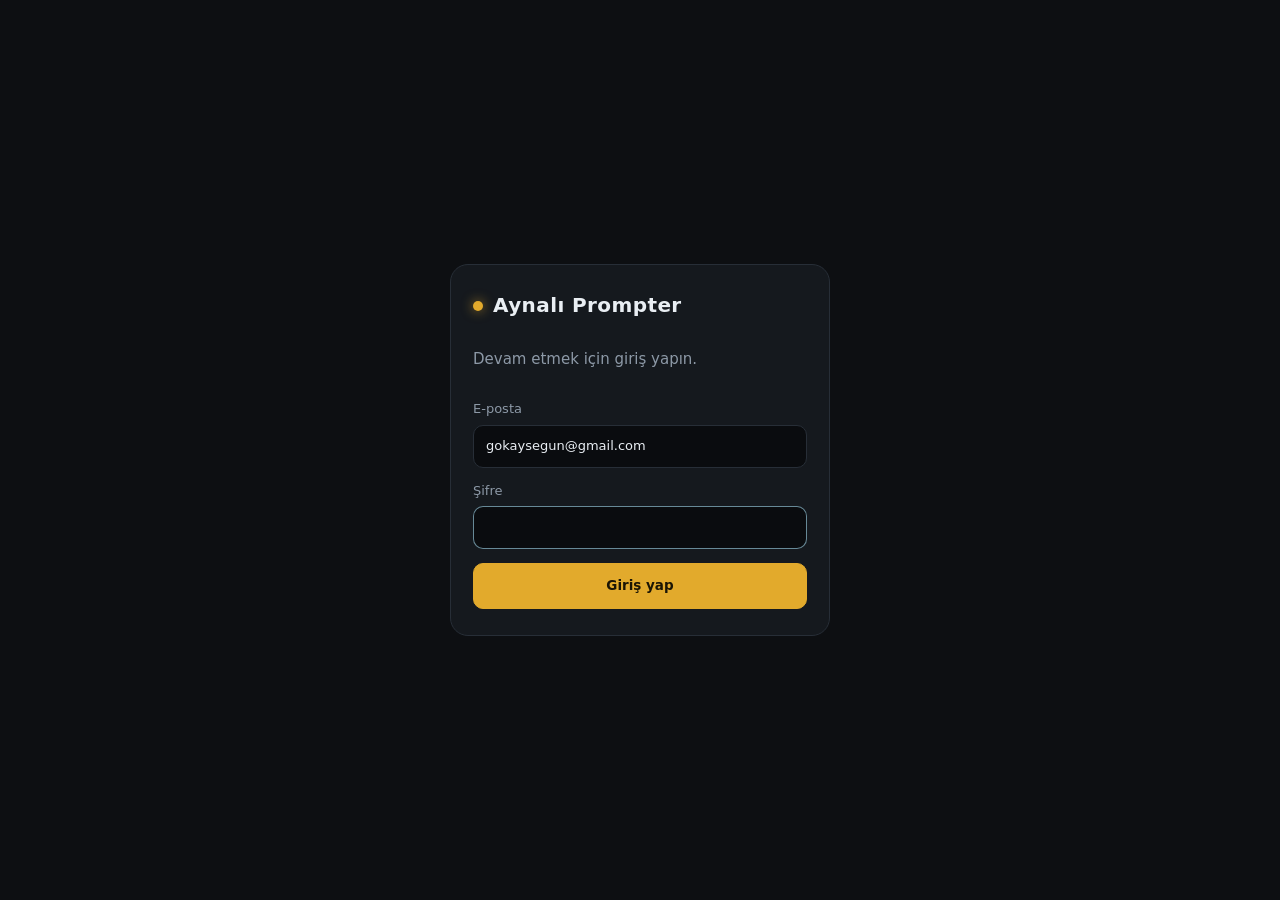
==== kontrol.html @ 16c3e7d8 "Aynalı Prompter 2.0: bulut kütüphane, sesle takip, kumanda, PWA Co-Authored-By: Claude Opus 5.5 <nor" ====
<!doctype html>
<html lang="tr">
<head>
<meta charset="utf-8">
<meta name="viewport" content="width=device-width,initial-scale=1,viewport-fit=cover">
<meta name="theme-color" content="#0d0f12">
<meta name="color-scheme" content="dark">
<meta name="mobile-web-app-capable" content="yes">
<meta name="apple-mobile-web-app-capable" content="yes">
<title>Prompter Kumanda</title>
<link rel="manifest" href="manifest.webmanifest">
<link rel="icon" href="icons/icon-192.png">
<link rel="apple-touch-icon" href="icons/icon-180.png">
<link rel="stylesheet" href="css/fonts.css">
<link rel="stylesheet" href="css/app.css">
<script src="vendor/supabase.js"></script>
</head>
<body>
<div id="login" class="login" hidden></div>
<div id="boot" class="boot"><span class="dot"></span></div>

<div id="app" hidden>
  <header class="top">
    <div class="brand"><span class="dot"></span><span>Kumanda</span></div>
    <div class="top-r">
      <span class="badge" id="linkBadge"><i></i><span>—</span></span>
      <a class="btn ghost sm" href="index.html">Prompter</a>
    </div>
  </header>
  <div class="k-tabs"><button class="btn on" data-tab="remote" type="button">Kumanda</button><button class="btn" data-tab="text" type="button">Metin</button></div>

  <div class="k-wrap" id="kwrap" data-tab="remote">
    <section class="card k-remote">
      <div class="k-target"><select id="target"></select></div>
      <div id="noTarget" class="k-empty" hidden>Açık bir prompter ekranı yok.<br>Prompter cihazında uygulamayı açın ve aynı hesapla giriş yapın.</div>

      <div id="setupPanel" hidden>
        <div class="k-status"><span>Prompter hazırlık ekranında</span><b id="spTitle"></b></div>
        <div class="k-scripts">
          <select id="scriptSel"></select>
          <div class="actions"><button class="btn primary" id="startBtn" type="button">▶ Başlat</button><button class="btn" id="resumeBtn" type="button" hidden>Kaldığı yerden</button></div>
        </div>
      </div>

      <div id="livePanel" hidden>
        <div class="k-status"><span id="kTitle"></span><span id="kTime"></span></div>
        <div class="k-prog"><i id="kProg"></i></div>
        <div class="k-big">
          <button type="button" data-a="linePrev" title="Satır geri">▲</button>
          <button type="button" data-a="toggle" class="main" id="kPlay">▶</button>
          <button type="button" data-a="lineNext" title="Satır ileri">▼</button>
        </div>
        <div class="k-row">
          <button type="button" data-hold="boostBack">«<small>basılı geri</small></button>
          <button type="button" data-a="sectionPrev">⇞<small>önceki bölüm</small></button>
          <button type="button" data-a="sectionNext">⇟<small>sonraki bölüm</small></button>
          <button type="button" data-hold="boostFwd">»<small>basılı ileri</small></button>
        </div>
        <div class="k-speed">
          <button type="button" data-a="slower">−</button>
          <div class="v"><b id="kSps"></b><small id="kWpm"></small></div>
          <button type="button" data-a="faster">+</button>
        </div>
        <input type="range" id="kSpsR" min="2" max="9" step="0.05">
        <div class="seg" id="kMode">
          <button type="button" data-v="fixed">Sabit</button><button type="button" data-v="gate">Ses kapısı</button><button type="button" data-v="follow">Sesle takip</button>
        </div>
        <div class="k-sections" id="kSections"></div>
        <div class="k-row" style="grid-template-columns:1fr 1fr">
          <button type="button" data-a="restart">⏮<small>başa dön</small></button>
          <button type="button" data-a="exit">✕<small>prompter'dan çık</small></button>
        </div>
      </div>
    </section>

    <section class="card k-text">
      <div class="k-text-h">
        <b id="docTitle">Metin</b>
        <div class="actions">
          <label class="tog small inline"><input type="checkbox" id="follow" checked><span>Okunan yeri takip et</span></label>
          <button class="btn sm" id="editBtn" type="button">Düzenle</button>
          <button class="btn sm primary" id="applyBtn" type="button" hidden>Uygula</button>
          <button class="btn sm ghost" id="cancelBtn" type="button" hidden>Vazgeç</button>
        </div>
      </div>
      <div class="k-doc" id="doc"><div class="k-empty">Metin bekleniyor…</div></div>
      <textarea class="k-edit" id="editTa" spellcheck="false" hidden></textarea>
      <p class="hint" style="margin:0">Bir kelimeye dokunarak prompter'ı oraya götürebilirsiniz. Düzenlemeler akış sırasında konum korunarak prompter'a anında yansır ve kaydedilir.</p>
    </section>
  </div>
</div>
<script type="module" src="js/kontrol.js"></script>
</body>
</html>
---- css/fonts.css ----
@font-face{font-family:'P Inter';font-style:normal;font-weight:100 900;font-display:swap;src:url(../fonts/inter-latin-ext-wght-normal.woff2) format('woff2');unicode-range:U+0100-02BA,U+02BD-02C5,U+02C7-02CC,U+02CE-02D7,U+02DD-02FF,U+0304,U+0308,U+0329,U+1D00-1DBF,U+1E00-1E9F,U+1EF2-1EFF,U+2020,U+20A0-20AB,U+20AD-20C0,U+2113,U+2C60-2C7F,U+A720-A7FF}
@font-face{font-family:'P Inter';font-style:normal;font-weight:100 900;font-display:swap;src:url(../fonts/inter-latin-wght-normal.woff2) format('woff2');unicode-range:U+0000-00FF,U+0131,U+0152-0153,U+02BB-02BC,U+02C6,U+02DA,U+02DC,U+0304,U+0308,U+0329,U+2000-206F,U+20AC,U+2122,U+2191,U+2193,U+2212,U+2215,U+FEFF,U+FFFD}
@font-face{font-family:'P Inter';font-style:italic;font-weight:100 900;font-display:swap;src:url(../fonts/inter-latin-ext-wght-italic.woff2) format('woff2');unicode-range:U+0100-02BA,U+02BD-02C5,U+02C7-02CC,U+02CE-02D7,U+02DD-02FF,U+0304,U+0308,U+0329,U+1D00-1DBF,U+1E00-1E9F,U+1EF2-1EFF,U+2020,U+20A0-20AB,U+20AD-20C0,U+2113,U+2C60-2C7F,U+A720-A7FF}
@font-face{font-family:'P Inter';font-style:italic;font-weight:100 900;font-display:swap;src:url(../fonts/inter-latin-wght-italic.woff2) format('woff2');unicode-range:U+0000-00FF,U+0131,U+0152-0153,U+02BB-02BC,U+02C6,U+02DA,U+02DC,U+0304,U+0308,U+0329,U+2000-206F,U+20AC,U+2122,U+2191,U+2193,U+2212,U+2215,U+FEFF,U+FFFD}
@font-face{font-family:'P Roboto';font-style:normal;font-weight:100 900;font-display:swap;src:url(../fonts/roboto-latin-ext-wght-normal.woff2) format('woff2');unicode-range:U+0100-02BA,U+02BD-02C5,U+02C7-02CC,U+02CE-02D7,U+02DD-02FF,U+0304,U+0308,U+0329,U+1D00-1DBF,U+1E00-1E9F,U+1EF2-1EFF,U+2020,U+20A0-20AB,U+20AD-20C0,U+2113,U+2C60-2C7F,U+A720-A7FF}
@font-face{font-family:'P Roboto';font-style:normal;font-weight:100 900;font-display:swap;src:url(../fonts/roboto-latin-wght-normal.woff2) format('woff2');unicode-range:U+0000-00FF,U+0131,U+0152-0153,U+02BB-02BC,U+02C6,U+02DA,U+02DC,U+0304,U+0308,U+0329,U+2000-206F,U+20AC,U+2122,U+2191,U+2193,U+2212,U+2215,U+FEFF,U+FFFD}
@font-face{font-family:'P Roboto';font-style:italic;font-weight:100 900;font-display:swap;src:url(../fonts/roboto-latin-ext-wght-italic.woff2) format('woff2');unicode-range:U+0100-02BA,U+02BD-02C5,U+02C7-02CC,U+02CE-02D7,U+02DD-02FF,U+0304,U+0308,U+0329,U+1D00-1DBF,U+1E00-1E9F,U+1EF2-1EFF,U+2020,U+20A0-20AB,U+20AD-20C0,U+2113,U+2C60-2C7F,U+A720-A7FF}
@font-face{font-family:'P Roboto';font-style:italic;font-weight:100 900;font-display:swap;src:url(../fonts/roboto-latin-wght-italic.woff2) format('woff2');unicode-range:U+0000-00FF,U+0131,U+0152-0153,U+02BB-02BC,U+02C6,U+02DA,U+02DC,U+0304,U+0308,U+0329,U+2000-206F,U+20AC,U+2122,U+2191,U+2193,U+2212,U+2215,U+FEFF,U+FFFD}
@font-face{font-family:'P Montserrat';font-style:normal;font-weight:100 900;font-display:swap;src:url(../fonts/montserrat-latin-ext-wght-normal.woff2) format('woff2');unicode-range:U+0100-02BA,U+02BD-02C5,U+02C7-02CC,U+02CE-02D7,U+02DD-02FF,U+0304,U+0308,U+0329,U+1D00-1DBF,U+1E00-1E9F,U+1EF2-1EFF,U+2020,U+20A0-20AB,U+20AD-20C0,U+2113,U+2C60-2C7F,U+A720-A7FF}
@font-face{font-family:'P Montserrat';font-style:normal;font-weight:100 900;font-display:swap;src:url(../fonts/montserrat-latin-wght-normal.woff2) format('woff2');unicode-range:U+0000-00FF,U+0131,U+0152-0153,U+02BB-02BC,U+02C6,U+02DA,U+02DC,U+0304,U+0308,U+0329,U+2000-206F,U+20AC,U+2122,U+2191,U+2193,U+2212,U+2215,U+FEFF,U+FFFD}
@font-face{font-family:'P Montserrat';font-style:italic;font-weight:100 900;font-display:swap;src:url(../fonts/montserrat-latin-ext-wght-italic.woff2) format('woff2');unicode-range:U+0100-02BA,U+02BD-02C5,U+02C7-02CC,U+02CE-02D7,U+02DD-02FF,U+0304,U+0308,U+0329,U+1D00-1DBF,U+1E00-1E9F,U+1EF2-1EFF,U+2020,U+20A0-20AB,U+20AD-20C0,U+2113,U+2C60-2C7F,U+A720-A7FF}
@font-face{font-family:'P Montserrat';font-style:italic;font-weight:100 900;font-display:swap;src:url(../fonts/montserrat-latin-wght-italic.woff2) format('woff2');unicode-range:U+0000-00FF,U+0131,U+0152-0153,U+02BB-02BC,U+02C6,U+02DA,U+02DC,U+0304,U+0308,U+0329,U+2000-206F,U+20AC,U+2122,U+2191,U+2193,U+2212,U+2215,U+FEFF,U+FFFD}
@font-face{font-family:'P Raleway';font-style:normal;font-weight:100 900;font-display:swap;src:url(../fonts/raleway-latin-ext-wght-normal.woff2) format('woff2');unicode-range:U+0100-02BA,U+02BD-02C5,U+02C7-02CC,U+02CE-02D7,U+02DD-02FF,U+0304,U+0308,U+0329,U+1D00-1DBF,U+1E00-1E9F,U+1EF2-1EFF,U+2020,U+20A0-20AB,U+20AD-20C0,U+2113,U+2C60-2C7F,U+A720-A7FF}
@font-face{font-family:'P Raleway';font-style:normal;font-weight:100 900;font-display:swap;src:url(../fonts/raleway-latin-wght-normal.woff2) format('woff2');unicode-range:U+0000-00FF,U+0131,U+0152-0153,U+02BB-02BC,U+02C6,U+02DA,U+02DC,U+0304,U+0308,U+0329,U+2000-206F,U+20AC,U+2122,U+2191,U+2193,U+2212,U+2215,U+FEFF,U+FFFD}
@font-face{font-family:'P Raleway';font-style:italic;font-weight:100 900;font-display:swap;src:url(../fonts/raleway-latin-ext-wght-italic.woff2) format('woff2');unicode-range:U+0100-02BA,U+02BD-02C5,U+02C7-02CC,U+02CE-02D7,U+02DD-02FF,U+0304,U+0308,U+0329,U+1D00-1DBF,U+1E00-1E9F,U+1EF2-1EFF,U+2020,U+20A0-20AB,U+20AD-20C0,U+2113,U+2C60-2C7F,U+A720-A7FF}
@font-face{font-family:'P Raleway';font-style:italic;font-weight:100 900;font-display:swap;src:url(../fonts/raleway-latin-wght-italic.woff2) format('woff2');unicode-range:U+0000-00FF,U+0131,U+0152-0153,U+02BB-02BC,U+02C6,U+02DA,U+02DC,U+0304,U+0308,U+0329,U+2000-206F,U+20AC,U+2122,U+2191,U+2193,U+2212,U+2215,U+FEFF,U+FFFD}
@font-face{font-family:'P Work Sans';font-style:normal;font-weight:100 900;font-display:swap;src:url(../fonts/work-sans-latin-ext-wght-normal.woff2) format('woff2');unicode-range:U+0100-02BA,U+02BD-02C5,U+02C7-02CC,U+02CE-02D7,U+02DD-02FF,U+0304,U+0308,U+0329,U+1D00-1DBF,U+1E00-1E9F,U+1EF2-1EFF,U+2020,U+20A0-20AB,U+20AD-20C0,U+2113,U+2C60-2C7F,U+A720-A7FF}
@font-face{font-family:'P Work Sans';font-style:normal;font-weight:100 900;font-display:swap;src:url(../fonts/work-sans-latin-wght-normal.woff2) format('woff2');unicode-range:U+0000-00FF,U+0131,U+0152-0153,U+02BB-02BC,U+02C6,U+02DA,U+02DC,U+0304,U+0308,U+0329,U+2000-206F,U+20AC,U+2122,U+2191,U+2193,U+2212,U+2215,U+FEFF,U+FFFD}
@font-face{font-family:'P Work Sans';font-style:italic;font-weight:100 900;font-display:swap;src:url(../fonts/work-sans-latin-ext-wght-italic.woff2) format('woff2');unicode-range:U+0100-02BA,U+02BD-02C5,U+02C7-02CC,U+02CE-02D7,U+02DD-02FF,U+0304,U+0308,U+0329,U+1D00-1DBF,U+1E00-1E9F,U+1EF2-1EFF,U+2020,U+20A0-20AB,U+20AD-20C0,U+2113,U+2C60-2C7F,U+A720-A7FF}
@font-face{font-family:'P Work Sans';font-style:italic;font-weight:100 900;font-display:swap;src:url(../fonts/work-sans-latin-wght-italic.woff2) format('woff2');unicode-range:U+0000-00FF,U+0131,U+0152-0153,U+02BB-02BC,U+02C6,U+02DA,U+02DC,U+0304,U+0308,U+0329,U+2000-206F,U+20AC,U+2122,U+2191,U+2193,U+2212,U+2215,U+FEFF,U+FFFD}
@font-face{font-family:'P Exo 2';font-style:normal;font-weight:100 900;font-display:swap;src:url(../fonts/exo-2-latin-ext-wght-normal.woff2) format('woff2');unicode-range:U+0100-02BA,U+02BD-02C5,U+02C7-02CC,U+02CE-02D7,U+02DD-02FF,U+0304,U+0308,U+0329,U+1D00-1DBF,U+1E00-1E9F,U+1EF2-1EFF,U+2020,U+20A0-20AB,U+20AD-20C0,U+2113,U+2C60-2C7F,U+A720-A7FF}
@font-face{font-family:'P Exo 2';font-style:normal;font-weight:100 900;font-display:swap;src:url(../fonts/exo-2-latin-wght-normal.woff2) format('woff2');unicode-range:U+0000-00FF,U+0131,U+0152-0153,U+02BB-02BC,U+02C6,U+02DA,U+02DC,U+0304,U+0308,U+0329,U+2000-206F,U+20AC,U+2122,U+2191,U+2193,U+2212,U+2215,U+FEFF,U+FFFD}
@font-face{font-family:'P Exo 2';font-style:italic;font-weight:100 900;font-display:swap;src:url(../fonts/exo-2-latin-ext-wght-italic.woff2) format('woff2');unicode-range:U+0100-02BA,U+02BD-02C5,U+02C7-02CC,U+02CE-02D7,U+02DD-02FF,U+0304,U+0308,U+0329,U+1D00-1DBF,U+1E00-1E9F,U+1EF2-1EFF,U+2020,U+20A0-20AB,U+20AD-20C0,U+2113,U+2C60-2C7F,U+A720-A7FF}
@font-face{font-family:'P Exo 2';font-style:italic;font-weight:100 900;font-display:swap;src:url(../fonts/exo-2-latin-wght-italic.woff2) format('woff2');unicode-range:U+0000-00FF,U+0131,U+0152-0153,U+02BB-02BC,U+02C6,U+02DA,U+02DC,U+0304,U+0308,U+0329,U+2000-206F,U+20AC,U+2122,U+2191,U+2193,U+2212,U+2215,U+FEFF,U+FFFD}
@font-face{font-family:'P Noto Serif';font-style:normal;font-weight:100 900;font-display:swap;src:url(../fonts/noto-serif-latin-ext-wght-normal.woff2) format('woff2');unicode-range:U+0100-02BA,U+02BD-02C5,U+02C7-02CC,U+02CE-02D7,U+02DD-02FF,U+0304,U+0308,U+0329,U+1D00-1DBF,U+1E00-1E9F,U+1EF2-1EFF,U+2020,U+20A0-20AB,U+20AD-20C0,U+2113,U+2C60-2C7F,U+A720-A7FF}
@font-face{font-family:'P Noto Serif';font-style:normal;font-weight:100 900;font-display:swap;src:url(../fonts/noto-serif-latin-wght-normal.woff2) format('woff2');unicode-range:U+0000-00FF,U+0131,U+0152-0153,U+02BB-02BC,U+02C6,U+02DA,U+02DC,U+0304,U+0308,U+0329,U+2000-206F,U+20AC,U+2122,U+2191,U+2193,U+2212,U+2215,U+FEFF,U+FFFD}
@font-face{font-family:'P Noto Serif';font-style:italic;font-weight:100 900;font-display:swap;src:url(../fonts/noto-serif-latin-ext-wght-italic.woff2) format('woff2');unicode-range:U+0100-02BA,U+02BD-02C5,U+02C7-02CC,U+02CE-02D7,U+02DD-02FF,U+0304,U+0308,U+0329,U+1D00-1DBF,U+1E00-1E9F,U+1EF2-1EFF,U+2020,U+20A0-20AB,U+20AD-20C0,U+2113,U+2C60-2C7F,U+A720-A7FF}
@font-face{font-family:'P Noto Serif';font-style:italic;font-weight:100 900;font-display:swap;src:url(../fonts/noto-serif-latin-wght-italic.woff2) format('woff2');unicode-range:U+0000-00FF,U+0131,U+0152-0153,U+02BB-02BC,U+02C6,U+02DA,U+02DC,U+0304,U+0308,U+0329,U+2000-206F,U+20AC,U+2122,U+2191,U+2193,U+2212,U+2215,U+FEFF,U+FFFD}
@font-face{font-family:'P Josefin Sans';font-style:normal;font-weight:100 700;font-display:swap;src:url(../fonts/josefin-sans-latin-ext-wght-normal.woff2) format('woff2');unicode-range:U+0100-02BA,U+02BD-02C5,U+02C7-02CC,U+02CE-02D7,U+02DD-02FF,U+0304,U+0308,U+0329,U+1D00-1DBF,U+1E00-1E9F,U+1EF2-1EFF,U+2020,U+20A0-20AB,U+20AD-20C0,U+2113,U+2C60-2C7F,U+A720-A7FF}
@font-face{font-family:'P Josefin Sans';font-style:normal;font-weight:100 700;font-display:swap;src:url(../fonts/josefin-sans-latin-wght-normal.woff2) format('woff2');unicode-range:U+0000-00FF,U+0131,U+0152-0153,U+02BB-02BC,U+02C6,U+02DA,U+02DC,U+0304,U+0308,U+0329,U+2000-206F,U+20AC,U+2122,U+2191,U+2193,U+2212,U+2215,U+FEFF,U+FFFD}
@font-face{font-family:'P Josefin Sans';font-style:italic;font-weight:100 700;font-display:swap;src:url(../fonts/josefin-sans-latin-ext-wght-italic.woff2) format('woff2');unicode-range:U+0100-02BA,U+02BD-02C5,U+02C7-02CC,U+02CE-02D7,U+02DD-02FF,U+0304,U+0308,U+0329,U+1D00-1DBF,U+1E00-1E9F,U+1EF2-1EFF,U+2020,U+20A0-20AB,U+20AD-20C0,U+2113,U+2C60-2C7F,U+A720-A7FF}
@font-face{font-family:'P Josefin Sans';font-style:italic;font-weight:100 700;font-display:swap;src:url(../fonts/josefin-sans-latin-wght-italic.woff2) format('woff2');unicode-range:U+0000-00FF,U+0131,U+0152-0153,U+02BB-02BC,U+02C6,U+02DA,U+02DC,U+0304,U+0308,U+0329,U+2000-206F,U+20AC,U+2122,U+2191,U+2193,U+2212,U+2215,U+FEFF,U+FFFD}
---- css/app.css ----
:root{
  --bg:#0d0f12;--panel:#15191e;--panel2:#1c2128;--line:#272e37;--text:#e9eef3;--muted:#8d99a7;
  --accent:#e2aa2c;--accent-ink:#1b1505;--ice:#a6dcf2;--ok:#7bd88f;--err:#ff7a6b;--radius:14px;
}
*{box-sizing:border-box}
[hidden]{display:none!important}
html,body{margin:0;background:var(--bg);color:var(--text);font:15px/1.45 system-ui,-apple-system,"Segoe UI",Roboto,sans-serif;-webkit-font-smoothing:antialiased;-webkit-tap-highlight-color:transparent}
body.stage-on{overflow:hidden}
button,input,select,textarea{font:inherit;color:inherit}
.muted{color:var(--muted)}
.small{font-size:12px}
code{font:13px ui-monospace,Menlo,Consolas,monospace;background:#0a0c0f;border:1px solid var(--line);border-radius:6px;padding:1px 6px;color:var(--ice)}

.boot{position:fixed;inset:0;display:grid;place-items:center}
.boot .dot,.brand .dot{width:10px;height:10px;border-radius:50%;background:var(--accent);box-shadow:0 0 12px rgba(226,170,44,.7)}
.boot .dot{width:14px;height:14px;animation:pulse 1.2s ease-in-out infinite}

/* ---------- giriş ---------- */
.login{min-height:100vh;display:grid;place-items:center;padding:16px}
.login-box{width:min(380px,100%);background:var(--panel);border:1px solid var(--line);border-radius:18px;padding:26px 22px;display:flex;flex-direction:column;gap:14px}
.brand{font-weight:700;letter-spacing:.02em;display:flex;align-items:center;gap:10px;font-size:16px;white-space:nowrap}
.brand.big{font-size:20px}
.lf{display:flex;flex-direction:column;gap:6px;font-size:13px;color:var(--muted)}
.lf input,.txt{background:#0a0c0f;border:1px solid var(--line);border-radius:10px;padding:11px 12px;color:var(--text);outline:none;width:100%}
.lf input:focus,.txt:focus{border-color:rgba(166,220,242,.6)}
.err{color:var(--err);margin:0;font-size:13.5px}
.btn.wide{width:100%;padding:12px}

/* ---------- üst çubuk ---------- */
.top{display:flex;align-items:center;justify-content:space-between;gap:12px;padding:10px 20px;border-bottom:1px solid var(--line);position:sticky;top:0;background:rgba(13,15,18,.92);backdrop-filter:blur(8px);-webkit-backdrop-filter:blur(8px);z-index:5}
.top-r{display:flex;align-items:center;gap:10px;flex-wrap:wrap;justify-content:flex-end}
.badge{font-size:12px;color:var(--muted);display:inline-flex;align-items:center;gap:7px;white-space:nowrap;max-width:220px;overflow:hidden;text-overflow:ellipsis}
.badge i{width:8px;height:8px;border-radius:50%;background:#3a434e;flex:none}
.badge.on{color:var(--ice)} .badge.on i{background:var(--ice);box-shadow:0 0 8px var(--ice)}
.badge.busy i{background:var(--accent)} .badge.err{color:var(--err)} .badge.err i{background:var(--err)}
@media (max-width:760px){ .top{padding:10px 12px} .bname{display:none} .badge#padBadge{display:none} }

.wrap{max-width:1180px;margin:0 auto;padding:18px 16px 140px;display:flex;flex-direction:column;gap:16px}
.card{background:var(--panel);border:1px solid var(--line);border-radius:var(--radius);padding:18px;min-width:0}
.card-h{display:flex;align-items:center;justify-content:space-between;gap:10px;margin-bottom:12px;flex-wrap:wrap}
.card h2{margin:0;font-size:12px;letter-spacing:.14em;text-transform:uppercase;color:var(--muted);font-weight:650}
.card h2 b{color:var(--accent);font-weight:700;margin-right:6px}
.hint{font-size:12.5px;color:var(--muted);margin:10px 0 0;line-height:1.5}
.actions{display:flex;gap:8px;flex-wrap:wrap;align-items:center}
.btn{display:inline-flex;align-items:center;justify-content:center;gap:7px;border-radius:10px;border:1px solid var(--line);background:var(--panel2);padding:8px 14px;cursor:pointer;font-size:13.5px;text-decoration:none;color:var(--text);white-space:nowrap}
.btn:hover{border-color:#3a4450}
.btn:disabled{opacity:.5;cursor:default}
.btn.sm{padding:6px 11px;font-size:13px;border-radius:9px}
.btn.ghost{background:transparent}
.btn.danger:hover{color:var(--err);border-color:rgba(255,122,107,.5)}
.btn.primary{background:var(--accent);border-color:var(--accent);color:var(--accent-ink);font-weight:750}
.btn.primary:hover{filter:brightness(1.07)}
.btn input[type=file]{display:none}
.linkbtn{background:none;border:0;color:var(--muted);font-size:12.5px;cursor:pointer;padding:4px 0;text-decoration:underline;text-underline-offset:3px}
.linkbtn:hover{color:var(--text)}
.hint .linkbtn{padding:0}

/* ---------- metin ---------- */
.title-row{display:grid;grid-template-columns:1fr 240px;gap:10px;margin-bottom:10px}
.title-in,.folder-in{background:#0a0c0f;border:1px solid var(--line);border-radius:10px;padding:10px 12px;outline:none;min-width:0}
.title-in{font-size:18px;font-weight:600}
.title-in:focus,.folder-in:focus{border-color:rgba(166,220,242,.6)}
@media (max-width:640px){ .title-row{grid-template-columns:1fr} }
.toolbar{display:flex;justify-content:space-between;gap:10px;flex-wrap:wrap;margin-bottom:10px}
.tgroup{display:flex;gap:6px;flex-wrap:wrap}
.marks .btn b{color:var(--accent)}
textarea{display:block;width:100%;min-height:40vh;resize:vertical;background:#0a0c0f;border:1px solid var(--line);border-radius:10px;color:var(--text);font:17px/1.6 system-ui,-apple-system,"Segoe UI",Roboto,sans-serif;padding:16px;outline:none}
textarea:focus{border-color:rgba(166,220,242,.6)}
.meta{display:flex;justify-content:space-between;gap:10px;flex-wrap:wrap;font-size:12.5px;color:var(--muted);margin-top:8px}
#saveState.on{color:var(--ice)} #saveState.err{color:var(--err)} #saveState.busy{color:var(--accent)}
.target-row{display:flex;align-items:center;gap:10px;flex-wrap:wrap;margin-top:14px;padding-top:14px;border-top:1px solid var(--line);font-size:13.5px}
.target-row label{color:var(--muted)}
.target-row input{width:86px;background:#0a0c0f;border:1px solid var(--line);border-radius:9px;padding:7px 10px;text-align:center;font-variant-numeric:tabular-nums;outline:none}
.target-row .muted{font-size:12.5px}

.grid{display:grid;gap:16px;grid-template-columns:repeat(auto-fit,minmax(320px,1fr));align-items:start}
.field{margin-top:16px}
.field.first{margin-top:4px}
.field.off{opacity:.35;pointer-events:none}
.fh{display:flex;justify-content:space-between;align-items:baseline;gap:8px;margin-bottom:7px}
.fh label,.fh span{font-size:13px;color:var(--muted)}
output{font-variant-numeric:tabular-nums;color:var(--ice);font-size:13px;white-space:nowrap}
input[type=range]{width:100%;accent-color:var(--accent);margin:0;height:22px;cursor:pointer}
.seg{display:flex;flex-wrap:wrap;gap:6px}
.seg button{flex:1 1 auto;background:var(--panel2);border:1px solid var(--line);padding:8px 10px;border-radius:9px;cursor:pointer;font-size:13px;display:inline-flex;align-items:center;justify-content:center;gap:7px;min-height:38px}
.seg button:hover{border-color:#3a4450}
.seg button.on{background:var(--accent);color:var(--accent-ink);border-color:var(--accent);font-weight:650}
.seg button svg{flex:none}
.seg.profiles button{flex-direction:column;gap:4px;padding:10px 6px;font-size:12.5px}
.fontgrid{display:grid;grid-template-columns:1fr 1fr;gap:6px}
.weights{display:grid;grid-template-columns:repeat(3,1fr)}
.fontgrid button{justify-content:flex-start;text-align:left;flex-direction:column;align-items:flex-start;gap:0;padding:9px 12px}
.fontgrid button b{font-size:18px;font-weight:500;line-height:1.25}
.fontgrid button small{font-size:12px;opacity:.7}
.colors button i{width:12px;height:12px;border-radius:50%;border:1px solid rgba(255,255,255,.25);flex:none}
.colorpick{position:relative;width:40px;min-height:38px;border-radius:9px;border:1px solid var(--line);background:conic-gradient(#f2c14e,#ff8a65,#e86fd2,#7fd6ff,#7bd88f,#f2c14e);cursor:pointer;flex:none;overflow:hidden}
.colorpick.on{outline:2px solid var(--accent);outline-offset:1px}
.colorpick input{position:absolute;inset:0;opacity:0;cursor:pointer;width:100%;height:100%;border:0;padding:0}
.tog{display:flex;align-items:center;gap:12px;cursor:pointer;font-size:14px;margin-top:14px;user-select:none}
.tog.small{font-size:13px;color:var(--muted);margin-top:10px}
.tog.inline{margin:0}
.tog input{appearance:none;-webkit-appearance:none;width:40px;height:23px;border-radius:12px;background:#2b323c;position:relative;cursor:pointer;margin:0;flex:none;transition:background .15s}
.tog input::after{content:'';position:absolute;top:3px;left:3px;width:17px;height:17px;border-radius:50%;background:#cfd6de;transition:transform .15s,background .15s}
.tog input:checked{background:var(--accent)}
.tog input:checked::after{transform:translateX(17px);background:var(--accent-ink)}
.tog small{display:block;color:var(--muted);font-size:12px}
.subhead{font-size:11px;letter-spacing:.14em;text-transform:uppercase;color:var(--muted);margin:22px 0 10px;padding-top:14px;border-top:1px solid var(--line)}
.voice-box{margin-top:14px;padding:12px;border:1px solid var(--line);border-radius:12px;background:#11151a}
.meter{position:relative;height:10px;border-radius:6px;background:#232a33;overflow:hidden}
.meter-fill{position:absolute;left:0;top:0;bottom:0;width:0;background:#5d6a78;transition:width .06s linear}
.meter-fill.hot{background:var(--ok)}
.meter-th{position:absolute;top:-2px;bottom:-2px;width:2px;background:var(--accent)}

/* önizleme ve metin görünümü (prompter ile aynı sınıflar) */
.pv{background:#000;border-radius:10px;padding:18px 22px;font-size:clamp(20px,2.6vw,32px);color:#fff;max-height:240px;overflow:hidden;position:relative}
.pv::after{content:'';position:absolute;left:0;right:0;bottom:0;height:40px;background:linear-gradient(transparent,#000)}
.para{margin:0 0 .28em}
.gap{height:.55em}
.para.hd{font-size:.6em;letter-spacing:.12em;text-transform:uppercase;color:#e2aa2c;font-weight:700;margin-top:.5em}
.para.nt{font-size:.62em;font-style:italic;color:#a6dcf2;opacity:.9}
.em{color:var(--em,#f2c14e);font-weight:800}
.tk.hold,.tk.br{color:#7f8a96;font-weight:400;font-size:.8em}

/* tuşlar */
.binds{margin-top:4px}
.bind-row{display:grid;grid-template-columns:200px 1fr auto;gap:12px;align-items:center;padding:11px 0;border-top:1px solid var(--line)}
.bind-row:first-child{border-top:0}
.bind-name{font-weight:600;font-size:14px}
.bind-name small{display:block;font-weight:400;color:var(--muted);font-size:12px}
.chips{display:flex;flex-wrap:wrap;gap:6px}
.chips .none{color:var(--muted);font-size:12.5px;font-style:italic}
.chip{display:inline-flex;align-items:center;gap:7px;background:var(--panel2);border:1px solid var(--line);border-radius:8px;padding:3px 3px 3px 9px;font-size:13px}
.chip em{font-style:normal;font-size:10px;letter-spacing:.08em;text-transform:uppercase;color:var(--ice)}
.chip button{background:none;border:0;color:var(--muted);cursor:pointer;font-size:17px;line-height:1;padding:3px 7px;border-radius:6px}
.chip button:hover{background:#2b323c;color:var(--text)}
.stick-row{display:grid;grid-template-columns:1fr 1fr;gap:16px;margin-top:14px;padding-top:14px;border-top:1px solid var(--line)}
@media (max-width:640px){
  .bind-row{grid-template-columns:1fr auto}
  .bind-row .chips{grid-column:1/-1;grid-row:2}
  .stick-row{grid-template-columns:1fr}
  .wrap{padding:14px 10px 140px}
  .card{padding:15px}
}

/* kumanda */
.remote-grid{display:grid;grid-template-columns:1.1fr 1fr;gap:20px}
@media (max-width:760px){ .remote-grid{grid-template-columns:1fr} }
.qr-box{display:flex;gap:16px;align-items:flex-start}
.qr{width:150px;height:150px;flex:none;background:#fff;border-radius:10px;padding:6px}
.qr svg{width:100%;height:100%;display:block}
.qr-txt b{font-size:15px}
.devlist{list-style:none;margin:0;padding:0;display:flex;flex-direction:column;gap:6px}
.devlist li{display:flex;align-items:center;gap:10px;font-size:13.5px;padding:7px 10px;border:1px solid var(--line);border-radius:9px;background:#11151a}
.devlist li.muted{border-style:dashed;background:none}
.devlist .muted{margin-left:auto;font-size:12px}
.dotc{width:8px;height:8px;border-radius:50%;background:var(--ice);flex:none}
.dotc.stage{background:var(--ok)} .dotc.setup{background:var(--accent)}
.foot{text-align:center;font-size:12px}

/* başlat çubuğu */
.startbar{position:fixed;left:0;right:0;bottom:0;z-index:6;padding:26px 16px calc(12px + env(safe-area-inset-bottom));background:linear-gradient(rgba(13,15,18,0),rgba(13,15,18,.96) 40%);pointer-events:none}
.startbar .inner{max-width:1180px;margin:0 auto;display:flex;justify-content:space-between;align-items:center;gap:12px;pointer-events:auto}
.est{font-size:13px;color:var(--muted);line-height:1.35;min-width:0}
.est b{color:var(--text);font-weight:600}
.start-btns{display:flex;gap:8px;flex:none}
#startBtn{white-space:nowrap;font-size:18px;padding:14px 34px;border-radius:12px;box-shadow:0 8px 28px rgba(226,170,44,.25)}
#resumeBtn{padding:14px 16px;border-radius:12px}
@media (max-width:640px){ #startBtn{padding:13px 20px;font-size:17px} #resumeBtn{padding:13px 10px;font-size:12.5px} .est{font-size:12px} .est .small{display:none} }

.note{position:fixed;left:50%;bottom:96px;transform:translate(-50%,10px);background:#1f252d;border:1px solid #33404d;color:var(--text);padding:10px 16px;border-radius:10px;font-size:13.5px;opacity:0;pointer-events:none;transition:opacity .2s,transform .2s;z-index:200;max-width:calc(100% - 32px);text-align:center}
.note.show{opacity:1;transform:translate(-50%,0)}

/* ---------- modallar ---------- */
.modal{position:fixed;inset:0;background:rgba(5,7,9,.78);display:grid;place-items:center;z-index:30;padding:16px}
.modal-box{background:var(--panel);border:1px solid var(--line);border-radius:16px;padding:20px;width:min(540px,100%);max-height:calc(100vh - 32px);overflow:auto}
.modal-box.small{width:min(420px,100%)}
.modal-box.wide{width:min(980px,100%)}
.modal-box h3{margin:0;font-size:17px}
.modal-box h3 span{color:var(--accent)}
.modal-foot{display:flex;justify-content:flex-end;gap:8px;margin-top:14px}
.confirm-msg{margin:0;font-size:15px;line-height:1.5}
.drawer-h{display:flex;align-items:center;justify-content:space-between;gap:10px;margin-bottom:12px;flex-wrap:wrap}
.modal.side{place-items:stretch end;padding:0}
.modal-box.drawer{width:min(480px,100%);height:100%;max-height:none;border-radius:0;border-width:0 0 0 1px;display:flex;flex-direction:column;gap:10px}
#capModal .modal-box h3{margin-bottom:12px}
#capZone{border:2px dashed rgba(166,220,242,.45);border-radius:12px;padding:26px 18px;text-align:center;outline:none;cursor:crosshair;user-select:none;background:rgba(166,220,242,.04)}
#capZone:hover{background:rgba(166,220,242,.08)}
#capZone .pulse{width:14px;height:14px;border-radius:50%;background:var(--accent);margin:0 auto 14px;animation:pulse 1.2s ease-in-out infinite}
@keyframes pulse{0%,100%{opacity:.35;transform:scale(.85)}50%{opacity:1;transform:scale(1.15)}}
#capZone p{margin:0 0 8px;font-size:14px}
#capZone p.muted{font-size:12.5px;margin:10px 0 0}

.folders{gap:6px}
.fchip{background:var(--panel2);border:1px solid var(--line);border-radius:999px;padding:4px 12px;font-size:12.5px;cursor:pointer}
.fchip.on{background:var(--accent);border-color:var(--accent);color:var(--accent-ink);font-weight:650}
.liblist{list-style:none;margin:0;padding:0;overflow:auto;flex:1;display:flex;flex-direction:column;gap:6px}
.liblist li{display:flex;gap:8px;align-items:flex-start;border:1px solid var(--line);border-radius:12px;padding:10px 10px 10px 12px;background:#11151a}
.liblist li.cur{border-color:rgba(226,170,44,.6)}
.liblist li.empty{color:var(--muted);border-style:dashed;justify-content:center}
.li-main{flex:1;min-width:0;cursor:pointer;display:flex;flex-direction:column;gap:2px}
.li-main b{font-size:14.5px}
.li-main small{color:var(--muted);font-size:12px}
.li-pv{font-size:12.5px;color:#aab4bf;overflow:hidden;display:-webkit-box;-webkit-line-clamp:2;-webkit-box-orient:vertical}
.li-act{display:flex;flex-direction:column;gap:4px}

.ver-grid{display:grid;grid-template-columns:300px 1fr;gap:12px;min-height:50vh}
@media (max-width:760px){ .ver-grid{grid-template-columns:1fr} }
.verlist{list-style:none;margin:0;padding:0;display:flex;flex-direction:column;gap:6px;max-height:60vh;overflow:auto}
.verlist li{display:flex;justify-content:space-between;align-items:center;gap:8px;border:1px solid var(--line);border-radius:10px;padding:8px 10px;cursor:pointer;background:#11151a}
.verlist li.on{border-color:var(--accent)}
.verlist li small{display:block;color:var(--muted);font-size:12px}
.verpv{margin:0;white-space:pre-wrap;background:#0a0c0f;border:1px solid var(--line);border-radius:10px;padding:14px;font:14px/1.55 system-ui,sans-serif;max-height:60vh;overflow:auto;color:#cfd6de}

.stats{display:flex;flex-wrap:wrap;gap:10px;margin-bottom:12px}
.stats>div{background:#11151a;border:1px solid var(--line);border-radius:12px;padding:10px 14px;min-width:120px}
.stats b{display:block;font-size:20px;color:var(--ice);font-variant-numeric:tabular-nums}
.stats span{font-size:12px;color:var(--muted)}
.stats .act{display:flex;align-items:center;background:none;border:0}
.tablewrap{overflow:auto;max-height:60vh;border:1px solid var(--line);border-radius:10px}
table.takes{width:100%;border-collapse:collapse;font-size:13px;font-variant-numeric:tabular-nums}
.takes th{position:sticky;top:0;background:var(--panel2);text-align:left;font-weight:600;color:var(--muted);font-size:12px}
.takes th,.takes td{padding:8px 10px;border-bottom:1px solid var(--line);white-space:nowrap}
.takes td.tt{white-space:normal;min-width:140px}
.ok{color:var(--ok)}
table.help{width:100%;border-collapse:collapse;font-size:14px}
.help td{padding:9px 6px;border-bottom:1px solid var(--line);vertical-align:top}
.help td:first-child{white-space:nowrap}
.speed-text{background:#000;border-radius:12px;padding:20px 22px;font:500 clamp(18px,2.4vw,26px)/1.55 "P Inter",system-ui,sans-serif;white-space:pre-line;color:#cfd6de;transition:color .3s}
.speed-text.live{color:#fff}
.speed-foot{display:flex;justify-content:space-between;align-items:center;gap:12px;flex-wrap:wrap;margin-top:14px}

/* ---------- akış ekranı ---------- */
#stage{position:fixed;inset:0;background:#000;overflow:hidden;z-index:100;user-select:none;-webkit-user-select:none;touch-action:none}
#stage.idle{cursor:none}
#rot{position:absolute;left:50%;top:50%;transform-origin:50% 50%}
#mir{position:absolute;inset:0;overflow:hidden}
#area{position:absolute;overflow:hidden}
#content{position:absolute;top:0;left:0;right:0;will-change:transform;overflow-wrap:anywhere;font-kerning:normal;text-rendering:optimizeLegibility;-webkit-font-smoothing:antialiased}
.focus{position:absolute;left:0;right:0;pointer-events:none}
#fTop{top:0}
#fBot{bottom:0}
#uline{position:absolute;left:0;top:0;width:0;background:var(--accent);border-radius:3px;pointer-events:none;will-change:transform;box-shadow:0 0 10px rgba(226,170,44,.45)}
.arrow{position:absolute;top:0;width:0;height:0;border-top:14px solid transparent;border-bottom:14px solid transparent;pointer-events:none;opacity:.9;will-change:transform}
.arrow.l{left:0;border-left:18px solid var(--accent)}
.arrow.r{right:0;border-right:18px solid var(--accent)}
#clock{position:absolute;top:10px;right:14px;text-align:right;font:600 16px/1.3 system-ui,sans-serif;color:#cfd6de;font-variant-numeric:tabular-nums;pointer-events:none;opacity:.85}
#clock span{color:#8d99a7;font-weight:500}
#clock i{font-style:normal;font-size:.85em;font-weight:500}
#clock i.ok{color:var(--ok)} #clock i.late{color:var(--err)} #clock i.early{color:var(--ice)}
#vind{position:absolute;left:14px;top:12px;display:flex;align-items:center;gap:8px;font:650 12px system-ui,sans-serif;letter-spacing:.12em;color:#8d99a7;pointer-events:none}
#vind::before{content:'';width:10px;height:10px;border-radius:50%;background:#3a434e;box-shadow:0 0 0 calc(var(--lv,0)*8px) rgba(123,216,143,.18)}
#vind::after{content:attr(data-m)}
#vind.on{color:var(--ok)} #vind.on::before{background:var(--ok)}
#prog{position:absolute;left:0;right:0;bottom:0;height:3px;background:var(--accent);opacity:.45;transform-origin:0 50%;transform:scaleX(0)}
#count{position:absolute;left:0;right:0;top:50%;text-align:center;transform:translateY(-50%);font:700 24vmin/1 system-ui,sans-serif;color:var(--accent);pointer-events:none}
#hud{position:absolute;top:14px;left:50%;transform:translateX(-50%);padding:6px 14px;border-radius:999px;background:rgba(226,170,44,.13);border:1px solid rgba(226,170,44,.5);color:var(--accent);font:650 13px system-ui,sans-serif;letter-spacing:.14em;text-transform:uppercase;pointer-events:none;white-space:nowrap}
#stoast{position:absolute;top:58px;left:50%;transform:translateX(-50%);padding:8px 18px;border-radius:12px;background:rgba(10,12,15,.88);border:1px solid rgba(166,220,242,.4);color:var(--ice);font:650 clamp(15px,2.3vmin,24px) system-ui,sans-serif;opacity:0;transition:opacity .25s;pointer-events:none;white-space:nowrap;font-variant-numeric:tabular-nums;max-width:92%;overflow:hidden;text-overflow:ellipsis}
#stoast.show{opacity:1}
#ctl{position:absolute;left:50%;bottom:14px;transform:translateX(-50%);display:flex;gap:5px;align-items:center;justify-content:center;flex-wrap:wrap;padding:8px;border-radius:16px;background:rgba(20,24,29,.95);border:1px solid #2c343e;opacity:0;pointer-events:none;transition:opacity .25s;max-width:calc(100% - 20px);z-index:2}
#ctl.show{opacity:1;pointer-events:auto}
#ctl button{width:44px;height:44px;border-radius:12px;border:0;background:#232a33;color:#e9eef3;display:grid;place-items:center;cursor:pointer;padding:0;font-size:20px;font-weight:700}
#ctl button:hover{background:#2e3743}
#ctl button.main{background:var(--accent);color:var(--accent-ink)}
#ctl button.txtbtn{width:auto;padding:0 12px;font-size:12.5px;font-weight:600}
#ctl .info{color:#b1bcc7;font:13px system-ui,sans-serif;padding:0 8px;font-variant-numeric:tabular-nums;white-space:nowrap;text-align:center;line-height:1.3}
#ctl .info b{color:var(--ice);font-weight:650}
#ctl .sep{width:1px;height:28px;background:#2f3843;margin:0 3px}

/* ---------- kontrol (kumanda / operatör) ---------- */
.k-wrap{max-width:1300px;margin:0 auto;padding:12px;display:grid;grid-template-columns:420px 1fr;gap:14px;min-height:calc(100vh - 56px)}
@media (max-width:900px){ .k-wrap{grid-template-columns:1fr} }
.k-tabs{display:none}
@media (max-width:900px){
  .k-tabs{display:flex;gap:6px;padding:8px 12px 0}
  .k-tabs button{flex:1}
  .k-wrap[data-tab="remote"] .k-text{display:none}
  .k-wrap[data-tab="text"] .k-remote{display:none}
}
.k-remote{display:flex;flex-direction:column;gap:12px}
.k-target{display:flex;gap:8px;align-items:center}
.k-target select{flex:1;background:#0a0c0f;border:1px solid var(--line);border-radius:10px;padding:10px;color:var(--text)}
.k-status{font-size:13px;color:var(--muted);display:flex;justify-content:space-between;gap:8px;flex-wrap:wrap}
.k-status b{color:var(--text)}
.k-prog{height:6px;border-radius:4px;background:#232a33;overflow:hidden}
.k-prog i{display:block;height:100%;width:0;background:var(--accent)}
.k-big{display:grid;grid-template-columns:1fr 1.4fr 1fr;gap:8px}
.k-big button,.k-row button{min-height:64px;border-radius:14px;border:1px solid var(--line);background:var(--panel2);font-size:22px;cursor:pointer;display:grid;place-items:center;touch-action:manipulation;user-select:none;-webkit-user-select:none}
.k-big button:active,.k-row button:active{background:#2e3743}
.k-big .main{background:var(--accent);border-color:var(--accent);color:var(--accent-ink);font-size:30px}
.k-row{display:grid;grid-template-columns:repeat(4,1fr);gap:8px}
.k-row button{min-height:52px;font-size:15px}
.k-row button small{display:block;font-size:11px;color:var(--muted)}
.k-speed{display:grid;grid-template-columns:52px 1fr 52px;gap:8px;align-items:center}
.k-speed button{height:52px;border-radius:12px;border:1px solid var(--line);background:var(--panel2);font-size:24px;cursor:pointer}
.k-speed .v{text-align:center;font-variant-numeric:tabular-nums}
.k-speed .v b{display:block;font-size:20px;color:var(--ice)}
.k-speed .v small{color:var(--muted);font-size:12px}
.k-sections{display:flex;flex-wrap:wrap;gap:6px}
.k-sections button{background:var(--panel2);border:1px solid var(--line);border-radius:999px;padding:6px 12px;font-size:13px;cursor:pointer}
.k-sections button.on{border-color:var(--accent);color:var(--accent)}
.k-text{display:flex;flex-direction:column;gap:10px;min-height:0}
.k-text-h{display:flex;align-items:center;justify-content:space-between;gap:8px;flex-wrap:wrap}
.k-doc{flex:1;background:#000;border:1px solid var(--line);border-radius:12px;padding:18px 22px;overflow:auto;font:500 21px/1.55 "P Inter",system-ui,sans-serif;color:#e9eef3;min-height:50vh;max-height:calc(100vh - 160px)}
.k-doc .tk{cursor:pointer;border-radius:4px}
.k-doc .tk:hover{background:rgba(166,220,242,.14)}
.k-doc .tk.read{color:#6f7a86}
.k-doc .tk.cur{background:rgba(226,170,44,.25);color:#fff;box-shadow:0 2px 0 var(--accent)}
.k-edit{flex:1;min-height:50vh}
.k-empty{padding:40px 16px;text-align:center;color:var(--muted)}
.k-scripts{display:flex;flex-direction:column;gap:8px}
.k-scripts select{background:#0a0c0f;border:1px solid var(--line);border-radius:10px;padding:10px;color:var(--text)}
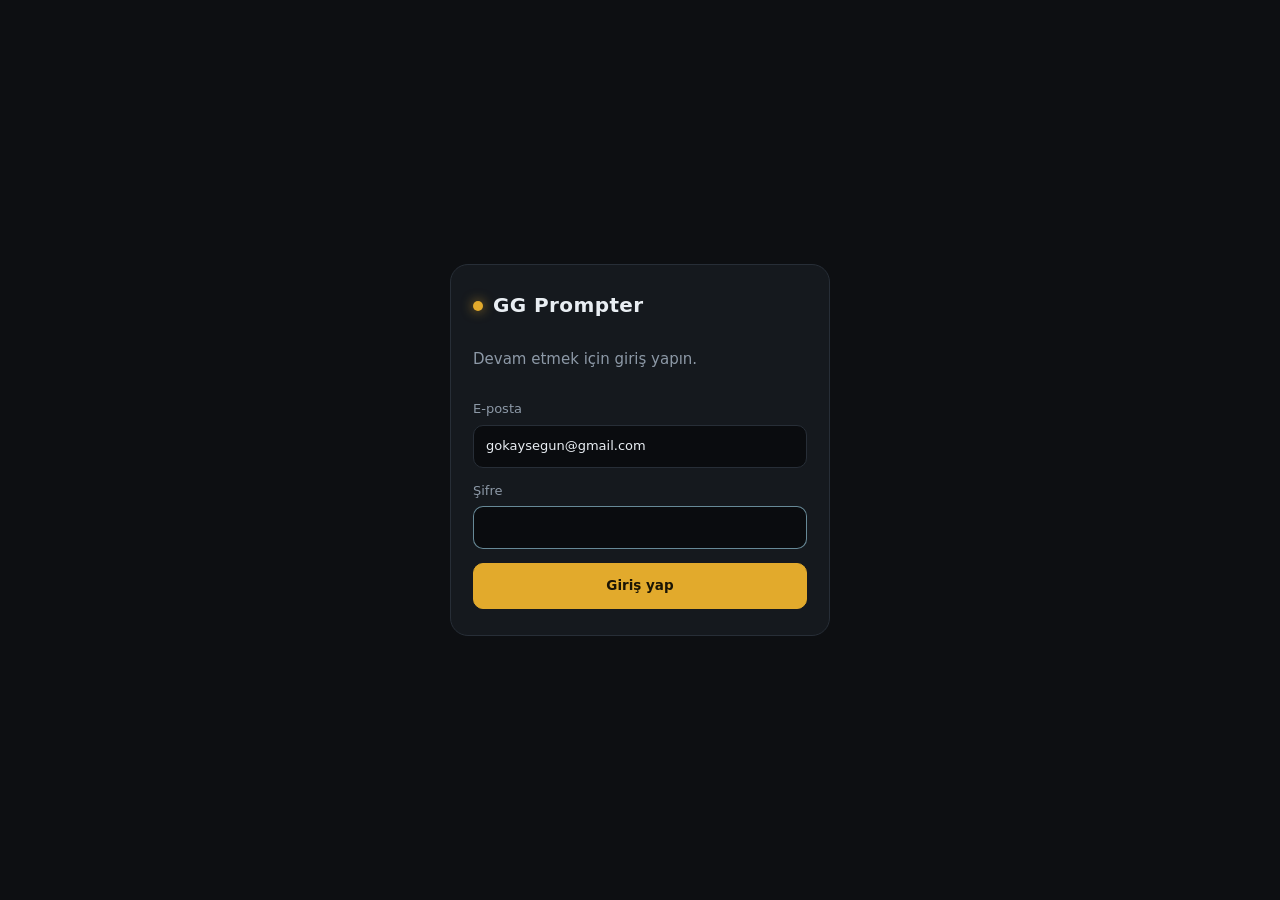
==== commit a4b2140f: "GG Prompter 3.0: Prompter/Ekran/Kumanda rolleri, canlı ayar aktarımı, görünürlük tikleri, kumanda ar" ====
--- a/kontrol.html
+++ b/kontrol.html
@@ -1,94 +1,5 @@
 <!doctype html>
-<html lang="tr">
-<head>
-<meta charset="utf-8">
-<meta name="viewport" content="width=device-width,initial-scale=1,viewport-fit=cover">
-<meta name="theme-color" content="#0d0f12">
-<meta name="color-scheme" content="dark">
-<meta name="mobile-web-app-capable" content="yes">
-<meta name="apple-mobile-web-app-capable" content="yes">
-<title>Prompter Kumanda</title>
-<link rel="manifest" href="manifest.webmanifest">
-<link rel="icon" href="icons/icon-192.png">
-<link rel="apple-touch-icon" href="icons/icon-180.png">
-<link rel="stylesheet" href="css/fonts.css">
-<link rel="stylesheet" href="css/app.css">
-<script src="vendor/supabase.js"></script>
-</head>
-<body>
-<div id="login" class="login" hidden></div>
-<div id="boot" class="boot"><span class="dot"></span></div>
-
-<div id="app" hidden>
-  <header class="top">
-    <div class="brand"><span class="dot"></span><span>Kumanda</span></div>
-    <div class="top-r">
-      <span class="badge" id="linkBadge"><i></i><span>—</span></span>
-      <a class="btn ghost sm" href="index.html">Prompter</a>
-    </div>
-  </header>
-  <div class="k-tabs"><button class="btn on" data-tab="remote" type="button">Kumanda</button><button class="btn" data-tab="text" type="button">Metin</button></div>
-
-  <div class="k-wrap" id="kwrap" data-tab="remote">
-    <section class="card k-remote">
-      <div class="k-target"><select id="target"></select></div>
-      <div id="noTarget" class="k-empty" hidden>Açık bir prompter ekranı yok.<br>Prompter cihazında uygulamayı açın ve aynı hesapla giriş yapın.</div>
-
-      <div id="setupPanel" hidden>
-        <div class="k-status"><span>Prompter hazırlık ekranında</span><b id="spTitle"></b></div>
-        <div class="k-scripts">
-          <select id="scriptSel"></select>
-          <div class="actions"><button class="btn primary" id="startBtn" type="button">▶ Başlat</button><button class="btn" id="resumeBtn" type="button" hidden>Kaldığı yerden</button></div>
-        </div>
-      </div>
-
-      <div id="livePanel" hidden>
-        <div class="k-status"><span id="kTitle"></span><span id="kTime"></span></div>
-        <div class="k-prog"><i id="kProg"></i></div>
-        <div class="k-big">
-          <button type="button" data-a="linePrev" title="Satır geri">▲</button>
-          <button type="button" data-a="toggle" class="main" id="kPlay">▶</button>
-          <button type="button" data-a="lineNext" title="Satır ileri">▼</button>
-        </div>
-        <div class="k-row">
-          <button type="button" data-hold="boostBack">«<small>basılı geri</small></button>
-          <button type="button" data-a="sectionPrev">⇞<small>önceki bölüm</small></button>
-          <button type="button" data-a="sectionNext">⇟<small>sonraki bölüm</small></button>
-          <button type="button" data-hold="boostFwd">»<small>basılı ileri</small></button>
-        </div>
-        <div class="k-speed">
-          <button type="button" data-a="slower">−</button>
-          <div class="v"><b id="kSps"></b><small id="kWpm"></small></div>
-          <button type="button" data-a="faster">+</button>
-        </div>
-        <input type="range" id="kSpsR" min="2" max="9" step="0.05">
-        <div class="seg" id="kMode">
-          <button type="button" data-v="fixed">Sabit</button><button type="button" data-v="gate">Ses kapısı</button><button type="button" data-v="follow">Sesle takip</button>
-        </div>
-        <div class="k-sections" id="kSections"></div>
-        <div class="k-row" style="grid-template-columns:1fr 1fr">
-          <button type="button" data-a="restart">⏮<small>başa dön</small></button>
-          <button type="button" data-a="exit">✕<small>prompter'dan çık</small></button>
-        </div>
-      </div>
-    </section>
-
-    <section class="card k-text">
-      <div class="k-text-h">
-        <b id="docTitle">Metin</b>
-        <div class="actions">
-          <label class="tog small inline"><input type="checkbox" id="follow" checked><span>Okunan yeri takip et</span></label>
-          <button class="btn sm" id="editBtn" type="button">Düzenle</button>
-          <button class="btn sm primary" id="applyBtn" type="button" hidden>Uygula</button>
-          <button class="btn sm ghost" id="cancelBtn" type="button" hidden>Vazgeç</button>
-        </div>
-      </div>
-      <div class="k-doc" id="doc"><div class="k-empty">Metin bekleniyor…</div></div>
-      <textarea class="k-edit" id="editTa" spellcheck="false" hidden></textarea>
-      <p class="hint" style="margin:0">Bir kelimeye dokunarak prompter'ı oraya götürebilirsiniz. Düzenlemeler akış sırasında konum korunarak prompter'a anında yansır ve kaydedilir.</p>
-    </section>
-  </div>
-</div>
-<script type="module" src="js/kontrol.js"></script>
-</body>
-</html>
+<html lang="tr"><head><meta charset="utf-8"><title>GG Prompter</title>
+<script>location.replace('index.html?role=kumanda' + (location.hash || ''));</script>
+<meta http-equiv="refresh" content="0;url=index.html?role=kumanda"></head>
+<body style="background:#0d0f12"></body></html>
